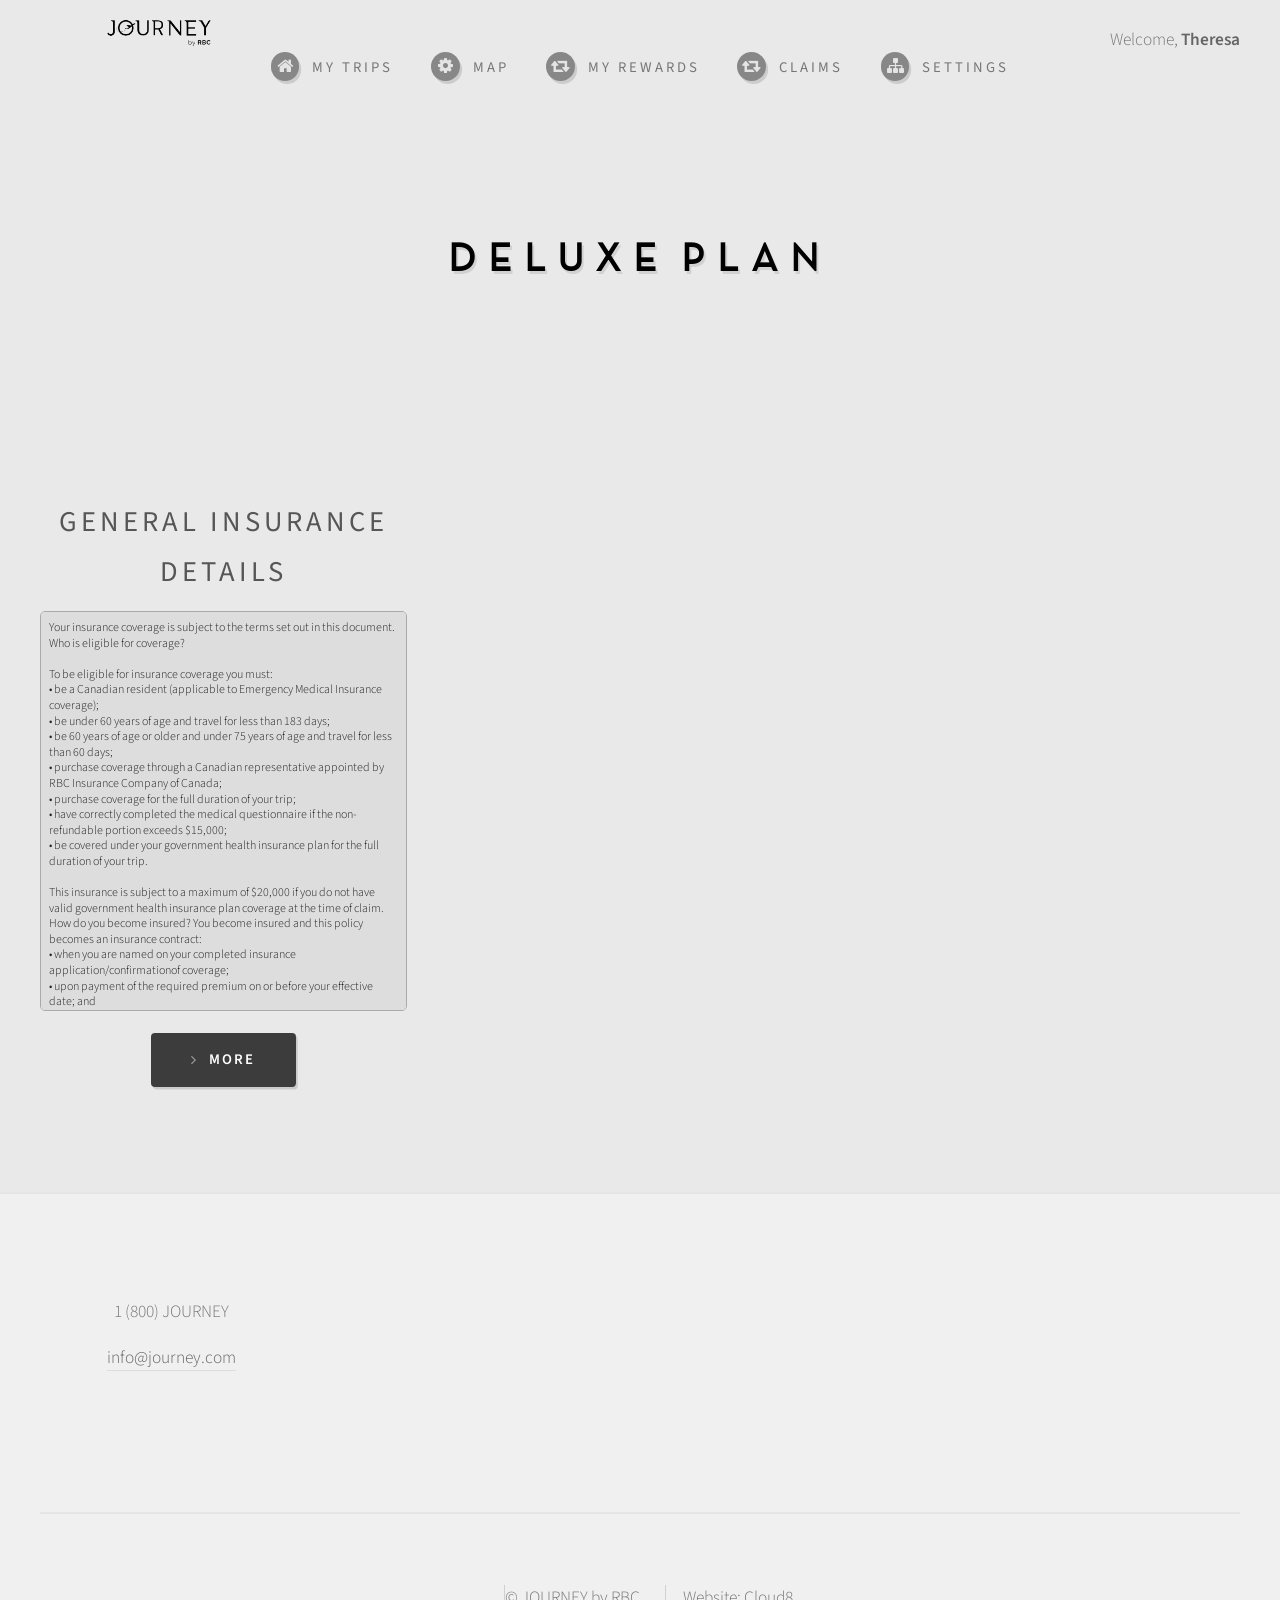
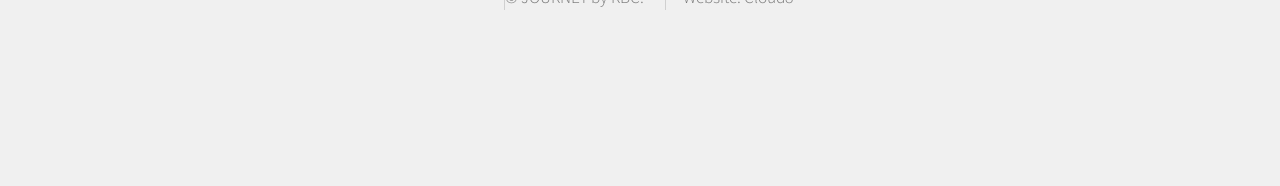
==== public/deluxe.html @ 09277b1f "first commit" ====
<!DOCTYPE HTML>
<!--
	Strongly Typed by HTML5 UP
	html5up.net | @ajlkn
	Free for personal and commercial use under the CCA 3.0 license (html5up.net/license)
-->
<html>

<head>
	<title>✈ JOURNEY ✈</title>
	<meta charset="utf-8" />
	<meta name="viewport" content="width=device-width, initial-scale=1" />
	<!--[if lte IE 8]><script src="assets/js/ie/html5shiv.js"></script><![endif]-->
	<link rel="stylesheet" href="assets/css/main.css" />
	<link rel="stylesheet" href="assets/css/custom.css" />
	<!--[if lte IE 8]><link rel="stylesheet" href="assets/css/ie8.css" /><![endif]-->
</head>

<body class="homepage">
	<div id="page-wrapper">

		<!-- Header -->
		<div id="header-wrapper">
			<div id="header" class="container">

				<div class="profile">
					<div class="profileText">Welcome, <strong>Theresa</strong></div>
				</div>

				<img src="images/logo-black-2.png" class="logo">

				<!-- Logo -->
				<h1 id="logo" class="delSizeFix">Deluxe Plan</h1>

				<!-- Nav -->
				<nav id="nav">
					<ul>
						<li><a class="icon fa-home" href="home.html"><span>My Trips</span></a></li>
						<li><a class="icon fa-cog" href="left-sidebar.html"><span>Map</span></a></li>
						<li><a class="icon fa-retweet" href="rewards.html"><span>My Rewards</span></a></li>
						<li><a class="icon fa-retweet" href="claim.html"><span>Claims</span></a></li>
						<li><a class="icon fa-sitemap" href="no-sidebar.html"><span>Settings</span></a></li>
					</ul>
				</nav>

			</div>
		</div>

		<!-- Features -->
		<div id="features-wrapper">
			<section id="features" class="container">
				<div class="row">
					<div class="4u 12u(mobile)">
						<!-- Feature -->
						<section>
							<header>
								<h2>General Insurance Details</h2>
							</header>
							<div class="tos" style="text-align:left">
Your insurance coverage is subject to the terms set out in this document. Who is eligible for coverage? <br><br>To be eligible for insurance coverage you must: <br>• be a Canadian resident (applicable to Emergency Medical Insurance coverage); <br>• be under 60 years of age and travel for less than 183 days; <br>• be 60 years of age or older and under 75 years of age and travel for less than 60 days; <br>• purchase coverage through a Canadian representative appointed by RBC Insurance Company of Canada; <br>• purchase coverage for the full duration of your trip; <br>• have correctly completed the medical questionnaire if the non-refundable portion exceeds $15,000; <br>• be covered under your government health insurance plan for the full duration of your trip. <br><br>This insurance is subject to a maximum of $20,000 if you do not have valid government health insurance plan coverage at the time of claim. How do you become insured? You become insured and this policy becomes an insurance contract: <br>• when you are named on your completed insurance application/confirmationof coverage; <br>• upon payment of the required premium on or before your effective date; and <br>• upon completion of the medical questionnaire, where applicable. <br><br>In addition, an infant travelling with an immediate family member covered under Deluxe Package, is insured under the terms of our Emergency Medical Insurance, and we will not charge a premium for the infant’s coverage.<br><br>To be eligible for insurance coverage you must: <br>• be a Canadian resident (applicable to Emergency Medical Insurance coverage); <br>• be under 60 years of age and travel for less than 183 days; <br>• be 60 years of age or older and under 75 years of age and travel for less than 60 days; <br>• purchase coverage through a Canadian representative appointed by RBC Insurance Company of Canada; <br>• purchase coverage for the full duration of your trip; <br>• have correctly completed the medical questionnaire if the non-refundable portion exceeds $15,000; <br>• be covered under your government health insurance plan for the full duration of your trip. <br><br>This insurance is subject to a maximum of $20,000 if you do not have valid government health insurance plan coverage at the time of claim. How do you become insured? You become insured and this policy becomes an insurance contract: <br>• when you are named on your completed insurance application/confirmationof coverage; <br>• upon payment of the required premium on or before your effective date; and <br>• upon completion of the medical questionnaire, where applicable. <br><br>In addition, an infant travelling with an immediate family member covered under Deluxe Package, is insured under the terms of our Emergency Medical Insurance, and we will not charge a premium for the infant’s coverage.
							</div>
							<ul class="actions">
								<li><a href="deluxe2.html" class="button icon fa-angle-right">More</a></li>
							</ul>
						</section>
					</div>
				</div>
			</section>
		</div>

		<!-- Footer -->
		<div id="footer-wrapper">
			<div id="footer" class="container">
				<div class="row">
					<div class="6u 12u(mobile)">
						<section>
							<div class="row">
								<div class="6u 12u(mobile)">
									<ul class="icons" style="text-align:center">
										<li class="icon">
											1 (800) JOURNEY
										</li>
										<li class="icon">
											<a href="#">info@journey.com</a>
										</li>
									</ul>
								</div>
							</div>
						</section>
					</div>
				</div>
			</div>
			<div id="copyright" class="container">
				<ul class="links">
					<li>&copy; JOURNEY by RBC.</li>
					<li>Website: Cloud8</li>
				</ul>
			</div>
		</div>

	</div>

	<!-- Scripts -->
	<script src="assets/js/jquery.min.js"></script>
	<script src="assets/js/jquery.dropotron.min.js"></script>
	<script src="assets/js/skel.min.js"></script>
	<script src="assets/js/skel-viewport.min.js"></script>
	<script src="assets/js/util.js"></script>
	<!--[if lte IE 8]><script src="assets/js/ie/respond.min.js"></script><![endif]-->
	<script src="assets/js/main.js"></script>

</body>

</html>
---- public/assets/css/main.css ----
@import url("font-awesome.min.css");
@import url("http://fonts.googleapis.com/css?family=Source+Sans+Pro:300,400,600|Arvo:700");



/*
	Strongly Typed by HTML5 UP
	html5up.net | @ajlkn
	Free for personal and commercial use under the CCA 3.0 license (html5up.net/license)
*/

/* Reset */

	html, body, div, span, applet, object, iframe, h1, h2, h3, h4, h5, h6, p, blockquote, pre, a, abbr, acronym, address, big, cite, code, del, dfn, em, img, ins, kbd, q, s, samp, small, strike, strong, sub, sup, tt, var, b, u, i, center, dl, dt, dd, ol, ul, li, fieldset, form, label, legend, table, caption, tbody, tfoot, thead, tr, th, td, article, aside, canvas, details, embed, figure, figcaption, footer, header, hgroup, menu, nav, output, ruby, section, summary, time, mark, audio, video {
		margin: 0;
		padding: 0;
		border: 0;
		font-size: 100%;
		font: inherit;
		vertical-align: baseline;
	}

	article, aside, details, figcaption, figure, footer, header, hgroup, menu, nav, section {
		display: block;
	}

	body {
		line-height: 1;
	}

	ol, ul {
		list-style: none;
	}

	blockquote, q {
		quotes: none;
	}

	blockquote:before, blockquote:after, q:before, q:after {
		content: '';
		content: none;
	}

	table {
		border-collapse: collapse;
		border-spacing: 0;
	}

	body {
		-webkit-text-size-adjust: none;
	}

/* Box Model */

	*, *:before, *:after {
		-moz-box-sizing: border-box;
		-webkit-box-sizing: border-box;
		box-sizing: border-box;
	}

/* Containers */

	.container {
		margin-left: auto;
		margin-right: auto;
	}

	.container.\31 25\25 {
		width: 100%;
		max-width: 1200px;
		min-width: 960px;
	}

	.container.\37 5\25 {
		width: 720px;
	}

	.container.\35 0\25 {
		width: 480px;
	}

	.container.\32 5\25 {
		width: 240px;
	}

	.container {
		width: 960px;
	}

	@media screen and (min-width: 737px) {

		.container.\31 25\25 {
			width: 100%;
			max-width: 1500px;
			min-width: 1200px;
		}

		.container.\37 5\25 {
			width: 900px;
		}

		.container.\35 0\25 {
			width: 600px;
		}

		.container.\32 5\25 {
			width: 300px;
		}

		.container {
			width: 1200px;
		}

	}

	@media screen and (min-width: 737px) and (max-width: 1200px) {

		.container.\31 25\25 {
			width: 100%;
			max-width: 1200px;
			min-width: 960px;
		}

		.container.\37 5\25 {
			width: 720px;
		}

		.container.\35 0\25 {
			width: 480px;
		}

		.container.\32 5\25 {
			width: 240px;
		}

		.container {
			width: 960px;
		}

	}

	@media screen and (max-width: 736px) {

		.container.\31 25\25 {
			width: 100%;
			max-width: 125%;
			min-width: 100%;
		}

		.container.\37 5\25 {
			width: 75%;
		}

		.container.\35 0\25 {
			width: 50%;
		}

		.container.\32 5\25 {
			width: 25%;
		}

		.container {
			width: 100% !important;
		}

	}

/* Grid */

	.row {
		border-bottom: solid 1px transparent;
		-moz-box-sizing: border-box;
		-webkit-box-sizing: border-box;
		box-sizing: border-box;
	}

	.row > * {
		float: left;
		-moz-box-sizing: border-box;
		-webkit-box-sizing: border-box;
		box-sizing: border-box;
	}

	.row:after, .row:before {
		content: '';
		display: block;
		clear: both;
		height: 0;
	}

	.row.uniform > * > :first-child {
		margin-top: 0;
	}

	.row.uniform > * > :last-child {
		margin-bottom: 0;
	}

	.row.\30 \25 > * {
		padding: 0 0 0 0px;
	}

	.row.\30 \25 {
		margin: 0 0 -1px 0px;
	}

	.row.uniform.\30 \25 > * {
		padding: 0px 0 0 0px;
	}

	.row.uniform.\30 \25 {
		margin: 0px 0 -1px 0px;
	}

	.row > * {
		padding: 0 0 0 40px;
	}

	.row {
		margin: 0 0 -1px -40px;
	}

	.row.uniform > * {
		padding: 40px 0 0 40px;
	}

	.row.uniform {
		margin: -40px 0 -1px -40px;
	}

	.row.\32 00\25 > * {
		padding: 0 0 0 80px;
	}

	.row.\32 00\25 {
		margin: 0 0 -1px -80px;
	}

	.row.uniform.\32 00\25 > * {
		padding: 80px 0 0 80px;
	}

	.row.uniform.\32 00\25 {
		margin: -80px 0 -1px -80px;
	}

	.row.\31 50\25 > * {
		padding: 0 0 0 60px;
	}

	.row.\31 50\25 {
		margin: 0 0 -1px -60px;
	}

	.row.uniform.\31 50\25 > * {
		padding: 60px 0 0 60px;
	}

	.row.uniform.\31 50\25 {
		margin: -60px 0 -1px -60px;
	}

	.row.\35 0\25 > * {
		padding: 0 0 0 20px;
	}

	.row.\35 0\25 {
		margin: 0 0 -1px -20px;
	}

	.row.uniform.\35 0\25 > * {
		padding: 20px 0 0 20px;
	}

	.row.uniform.\35 0\25 {
		margin: -20px 0 -1px -20px;
	}

	.row.\32 5\25 > * {
		padding: 0 0 0 10px;
	}

	.row.\32 5\25 {
		margin: 0 0 -1px -10px;
	}

	.row.uniform.\32 5\25 > * {
		padding: 10px 0 0 10px;
	}

	.row.uniform.\32 5\25 {
		margin: -10px 0 -1px -10px;
	}

	.\31 2u, .\31 2u\24 {
		width: 100%;
		clear: none;
		margin-left: 0;
	}

	.\31 1u, .\31 1u\24 {
		width: 91.6666666667%;
		clear: none;
		margin-left: 0;
	}

	.\31 0u, .\31 0u\24 {
		width: 83.3333333333%;
		clear: none;
		margin-left: 0;
	}

	.\39 u, .\39 u\24 {
		width: 75%;
		clear: none;
		margin-left: 0;
	}

	.\38 u, .\38 u\24 {
		width: 66.6666666667%;
		clear: none;
		margin-left: 0;
	}

	.\37 u, .\37 u\24 {
		width: 58.3333333333%;
		clear: none;
		margin-left: 0;
	}

	.\36 u, .\36 u\24 {
		width: 50%;
		clear: none;
		margin-left: 0;
	}

	.\35 u, .\35 u\24 {
		width: 41.6666666667%;
		clear: none;
		margin-left: 0;
	}

	.\34 u, .\34 u\24 {
		width: 33.3333333333%;
		clear: none;
		margin-left: 0;
	}

	.\33 u, .\33 u\24 {
		width: 25%;
		clear: none;
		margin-left: 0;
	}

	.\32 u, .\32 u\24 {
		width: 16.6666666667%;
		clear: none;
		margin-left: 0;
	}

	.\31 u, .\31 u\24 {
		width: 8.3333333333%;
		clear: none;
		margin-left: 0;
	}

	.\31 2u\24 + *,
	.\31 1u\24 + *,
	.\31 0u\24 + *,
	.\39 u\24 + *,
	.\38 u\24 + *,
	.\37 u\24 + *,
	.\36 u\24 + *,
	.\35 u\24 + *,
	.\34 u\24 + *,
	.\33 u\24 + *,
	.\32 u\24 + *,
	.\31 u\24 + * {
		clear: left;
	}

	.\-11u {
		margin-left: 91.66667%;
	}

	.\-10u {
		margin-left: 83.33333%;
	}

	.\-9u {
		margin-left: 75%;
	}

	.\-8u {
		margin-left: 66.66667%;
	}

	.\-7u {
		margin-left: 58.33333%;
	}

	.\-6u {
		margin-left: 50%;
	}

	.\-5u {
		margin-left: 41.66667%;
	}

	.\-4u {
		margin-left: 33.33333%;
	}

	.\-3u {
		margin-left: 25%;
	}

	.\-2u {
		margin-left: 16.66667%;
	}

	.\-1u {
		margin-left: 8.33333%;
	}

	@media screen and (min-width: 737px) {

		.row > * {
			padding: 50px 0 0 50px;
		}

		.row {
			margin: -50px 0 -1px -50px;
		}

		.row.uniform > * {
			padding: 50px 0 0 50px;
		}

		.row.uniform {
			margin: -50px 0 -1px -50px;
		}

		.row.\32 00\25 > * {
			padding: 100px 0 0 100px;
		}

		.row.\32 00\25 {
			margin: -100px 0 -1px -100px;
		}

		.row.uniform.\32 00\25 > * {
			padding: 100px 0 0 100px;
		}

		.row.uniform.\32 00\25 {
			margin: -100px 0 -1px -100px;
		}

		.row.\31 50\25 > * {
			padding: 75px 0 0 75px;
		}

		.row.\31 50\25 {
			margin: -75px 0 -1px -75px;
		}

		.row.uniform.\31 50\25 > * {
			padding: 75px 0 0 75px;
		}

		.row.uniform.\31 50\25 {
			margin: -75px 0 -1px -75px;
		}

		.row.\35 0\25 > * {
			padding: 25px 0 0 25px;
		}

		.row.\35 0\25 {
			margin: -25px 0 -1px -25px;
		}

		.row.uniform.\35 0\25 > * {
			padding: 25px 0 0 25px;
		}

		.row.uniform.\35 0\25 {
			margin: -25px 0 -1px -25px;
		}

		.row.\32 5\25 > * {
			padding: 12.5px 0 0 12.5px;
		}

		.row.\32 5\25 {
			margin: -12.5px 0 -1px -12.5px;
		}

		.row.uniform.\32 5\25 > * {
			padding: 12.5px 0 0 12.5px;
		}

		.row.uniform.\32 5\25 {
			margin: -12.5px 0 -1px -12.5px;
		}

		.\31 2u\28desktop\29, .\31 2u\24\28desktop\29 {
			width: 100%;
			clear: none;
			margin-left: 0;
		}

		.\31 1u\28desktop\29, .\31 1u\24\28desktop\29 {
			width: 91.6666666667%;
			clear: none;
			margin-left: 0;
		}

		.\31 0u\28desktop\29, .\31 0u\24\28desktop\29 {
			width: 83.3333333333%;
			clear: none;
			margin-left: 0;
		}

		.\39 u\28desktop\29, .\39 u\24\28desktop\29 {
			width: 75%;
			clear: none;
			margin-left: 0;
		}

		.\38 u\28desktop\29, .\38 u\24\28desktop\29 {
			width: 66.6666666667%;
			clear: none;
			margin-left: 0;
		}

		.\37 u\28desktop\29, .\37 u\24\28desktop\29 {
			width: 58.3333333333%;
			clear: none;
			margin-left: 0;
		}

		.\36 u\28desktop\29, .\36 u\24\28desktop\29 {
			width: 50%;
			clear: none;
			margin-left: 0;
		}

		.\35 u\28desktop\29, .\35 u\24\28desktop\29 {
			width: 41.6666666667%;
			clear: none;
			margin-left: 0;
		}

		.\34 u\28desktop\29, .\34 u\24\28desktop\29 {
			width: 33.3333333333%;
			clear: none;
			margin-left: 0;
		}

		.\33 u\28desktop\29, .\33 u\24\28desktop\29 {
			width: 25%;
			clear: none;
			margin-left: 0;
		}

		.\32 u\28desktop\29, .\32 u\24\28desktop\29 {
			width: 16.6666666667%;
			clear: none;
			margin-left: 0;
		}

		.\31 u\28desktop\29, .\31 u\24\28desktop\29 {
			width: 8.3333333333%;
			clear: none;
			margin-left: 0;
		}

		.\31 2u\24\28desktop\29 + *,
		.\31 1u\24\28desktop\29 + *,
		.\31 0u\24\28desktop\29 + *,
		.\39 u\24\28desktop\29 + *,
		.\38 u\24\28desktop\29 + *,
		.\37 u\24\28desktop\29 + *,
		.\36 u\24\28desktop\29 + *,
		.\35 u\24\28desktop\29 + *,
		.\34 u\24\28desktop\29 + *,
		.\33 u\24\28desktop\29 + *,
		.\32 u\24\28desktop\29 + *,
		.\31 u\24\28desktop\29 + * {
			clear: left;
		}

		.\-11u\28desktop\29 {
			margin-left: 91.66667%;
		}

		.\-10u\28desktop\29 {
			margin-left: 83.33333%;
		}

		.\-9u\28desktop\29 {
			margin-left: 75%;
		}

		.\-8u\28desktop\29 {
			margin-left: 66.66667%;
		}

		.\-7u\28desktop\29 {
			margin-left: 58.33333%;
		}

		.\-6u\28desktop\29 {
			margin-left: 50%;
		}

		.\-5u\28desktop\29 {
			margin-left: 41.66667%;
		}

		.\-4u\28desktop\29 {
			margin-left: 33.33333%;
		}

		.\-3u\28desktop\29 {
			margin-left: 25%;
		}

		.\-2u\28desktop\29 {
			margin-left: 16.66667%;
		}

		.\-1u\28desktop\29 {
			margin-left: 8.33333%;
		}

	}

	@media screen and (min-width: 737px) and (max-width: 1200px) {

		.row > * {
			padding: 30px 0 0 30px;
		}

		.row {
			margin: -30px 0 -1px -30px;
		}

		.row.uniform > * {
			padding: 30px 0 0 30px;
		}

		.row.uniform {
			margin: -30px 0 -1px -30px;
		}

		.row.\32 00\25 > * {
			padding: 60px 0 0 60px;
		}

		.row.\32 00\25 {
			margin: -60px 0 -1px -60px;
		}

		.row.uniform.\32 00\25 > * {
			padding: 60px 0 0 60px;
		}

		.row.uniform.\32 00\25 {
			margin: -60px 0 -1px -60px;
		}

		.row.\31 50\25 > * {
			padding: 45px 0 0 45px;
		}

		.row.\31 50\25 {
			margin: -45px 0 -1px -45px;
		}

		.row.uniform.\31 50\25 > * {
			padding: 45px 0 0 45px;
		}

		.row.uniform.\31 50\25 {
			margin: -45px 0 -1px -45px;
		}

		.row.\35 0\25 > * {
			padding: 15px 0 0 15px;
		}

		.row.\35 0\25 {
			margin: -15px 0 -1px -15px;
		}

		.row.uniform.\35 0\25 > * {
			padding: 15px 0 0 15px;
		}

		.row.uniform.\35 0\25 {
			margin: -15px 0 -1px -15px;
		}

		.row.\32 5\25 > * {
			padding: 7.5px 0 0 7.5px;
		}

		.row.\32 5\25 {
			margin: -7.5px 0 -1px -7.5px;
		}

		.row.uniform.\32 5\25 > * {
			padding: 7.5px 0 0 7.5px;
		}

		.row.uniform.\32 5\25 {
			margin: -7.5px 0 -1px -7.5px;
		}

		.\31 2u\28tablet\29, .\31 2u\24\28tablet\29 {
			width: 100%;
			clear: none;
			margin-left: 0;
		}

		.\31 1u\28tablet\29, .\31 1u\24\28tablet\29 {
			width: 91.6666666667%;
			clear: none;
			margin-left: 0;
		}

		.\31 0u\28tablet\29, .\31 0u\24\28tablet\29 {
			width: 83.3333333333%;
			clear: none;
			margin-left: 0;
		}

		.\39 u\28tablet\29, .\39 u\24\28tablet\29 {
			width: 75%;
			clear: none;
			margin-left: 0;
		}

		.\38 u\28tablet\29, .\38 u\24\28tablet\29 {
			width: 66.6666666667%;
			clear: none;
			margin-left: 0;
		}

		.\37 u\28tablet\29, .\37 u\24\28tablet\29 {
			width: 58.3333333333%;
			clear: none;
			margin-left: 0;
		}

		.\36 u\28tablet\29, .\36 u\24\28tablet\29 {
			width: 50%;
			clear: none;
			margin-left: 0;
		}

		.\35 u\28tablet\29, .\35 u\24\28tablet\29 {
			width: 41.6666666667%;
			clear: none;
			margin-left: 0;
		}

		.\34 u\28tablet\29, .\34 u\24\28tablet\29 {
			width: 33.3333333333%;
			clear: none;
			margin-left: 0;
		}

		.\33 u\28tablet\29, .\33 u\24\28tablet\29 {
			width: 25%;
			clear: none;
			margin-left: 0;
		}

		.\32 u\28tablet\29, .\32 u\24\28tablet\29 {
			width: 16.6666666667%;
			clear: none;
			margin-left: 0;
		}

		.\31 u\28tablet\29, .\31 u\24\28tablet\29 {
			width: 8.3333333333%;
			clear: none;
			margin-left: 0;
		}

		.\31 2u\24\28tablet\29 + *,
		.\31 1u\24\28tablet\29 + *,
		.\31 0u\24\28tablet\29 + *,
		.\39 u\24\28tablet\29 + *,
		.\38 u\24\28tablet\29 + *,
		.\37 u\24\28tablet\29 + *,
		.\36 u\24\28tablet\29 + *,
		.\35 u\24\28tablet\29 + *,
		.\34 u\24\28tablet\29 + *,
		.\33 u\24\28tablet\29 + *,
		.\32 u\24\28tablet\29 + *,
		.\31 u\24\28tablet\29 + * {
			clear: left;
		}

		.\-11u\28tablet\29 {
			margin-left: 91.66667%;
		}

		.\-10u\28tablet\29 {
			margin-left: 83.33333%;
		}

		.\-9u\28tablet\29 {
			margin-left: 75%;
		}

		.\-8u\28tablet\29 {
			margin-left: 66.66667%;
		}

		.\-7u\28tablet\29 {
			margin-left: 58.33333%;
		}

		.\-6u\28tablet\29 {
			margin-left: 50%;
		}

		.\-5u\28tablet\29 {
			margin-left: 41.66667%;
		}

		.\-4u\28tablet\29 {
			margin-left: 33.33333%;
		}

		.\-3u\28tablet\29 {
			margin-left: 25%;
		}

		.\-2u\28tablet\29 {
			margin-left: 16.66667%;
		}

		.\-1u\28tablet\29 {
			margin-left: 8.33333%;
		}

	}

	@media screen and (max-width: 736px) {

		.row > * {
			padding: 0px 0 0 20px;
		}

		.row {
			margin: -20px 0 -1px -20px;
		}

		.row.uniform > * {
			padding: 20px 0 0 20px;
		}

		.row.uniform {
			margin: -20px 0 -1px -20px;
		}

		.row.\32 00\25 > * {
			padding: 40px 0 0 40px;
		}

		.row.\32 00\25 {
			margin: -40px 0 -1px -40px;
		}

		.row.uniform.\32 00\25 > * {
			padding: 40px 0 0 40px;
		}

		.row.uniform.\32 00\25 {
			margin: -40px 0 -1px -40px;
		}

		.row.\31 50\25 > * {
			padding: 30px 0 0 30px;
		}

		.row.\31 50\25 {
			margin: -30px 0 -1px -30px;
		}

		.row.uniform.\31 50\25 > * {
			padding: 30px 0 0 30px;
		}

		.row.uniform.\31 50\25 {
			margin: -30px 0 -1px -30px;
		}

		.row.\35 0\25 > * {
			padding: 10px 0 0 10px;
		}

		.row.\35 0\25 {
			margin: -10px 0 -1px -10px;
		}

		.row.uniform.\35 0\25 > * {
			padding: 10px 0 0 10px;
		}

		.row.uniform.\35 0\25 {
			margin: -10px 0 -1px -10px;
		}

		.row.\32 5\25 > * {
			padding: 5px 0 0 5px;
		}

		.row.\32 5\25 {
			margin: -5px 0 -1px -5px;
		}

		.row.uniform.\32 5\25 > * {
			padding: 5px 0 0 5px;
		}

		.row.uniform.\32 5\25 {
			margin: -5px 0 -1px -5px;
		}

		.\31 2u\28mobile\29, .\31 2u\24\28mobile\29 {
			width: 100%;
			clear: none;
			margin-left: 0;
		}

		.\31 1u\28mobile\29, .\31 1u\24\28mobile\29 {
			width: 91.6666666667%;
			clear: none;
			margin-left: 0;
		}

		.\31 0u\28mobile\29, .\31 0u\24\28mobile\29 {
			width: 83.3333333333%;
			clear: none;
			margin-left: 0;
		}

		.\39 u\28mobile\29, .\39 u\24\28mobile\29 {
			width: 75%;
			clear: none;
			margin-left: 0;
		}

		.\38 u\28mobile\29, .\38 u\24\28mobile\29 {
			width: 66.6666666667%;
			clear: none;
			margin-left: 0;
		}

		.\37 u\28mobile\29, .\37 u\24\28mobile\29 {
			width: 58.3333333333%;
			clear: none;
			margin-left: 0;
		}

		.\36 u\28mobile\29, .\36 u\24\28mobile\29 {
			width: 50%;
			clear: none;
			margin-left: 0;
		}

		.\35 u\28mobile\29, .\35 u\24\28mobile\29 {
			width: 41.6666666667%;
			clear: none;
			margin-left: 0;
		}

		.\34 u\28mobile\29, .\34 u\24\28mobile\29 {
			width: 33.3333333333%;
			clear: none;
			margin-left: 0;
		}

		.\33 u\28mobile\29, .\33 u\24\28mobile\29 {
			width: 25%;
			clear: none;
			margin-left: 0;
		}

		.\32 u\28mobile\29, .\32 u\24\28mobile\29 {
			width: 16.6666666667%;
			clear: none;
			margin-left: 0;
		}

		.\31 u\28mobile\29, .\31 u\24\28mobile\29 {
			width: 8.3333333333%;
			clear: none;
			margin-left: 0;
		}

		.\31 2u\24\28mobile\29 + *,
		.\31 1u\24\28mobile\29 + *,
		.\31 0u\24\28mobile\29 + *,
		.\39 u\24\28mobile\29 + *,
		.\38 u\24\28mobile\29 + *,
		.\37 u\24\28mobile\29 + *,
		.\36 u\24\28mobile\29 + *,
		.\35 u\24\28mobile\29 + *,
		.\34 u\24\28mobile\29 + *,
		.\33 u\24\28mobile\29 + *,
		.\32 u\24\28mobile\29 + *,
		.\31 u\24\28mobile\29 + * {
			clear: left;
		}

		.\-11u\28mobile\29 {
			margin-left: 91.66667%;
		}

		.\-10u\28mobile\29 {
			margin-left: 83.33333%;
		}

		.\-9u\28mobile\29 {
			margin-left: 75%;
		}

		.\-8u\28mobile\29 {
			margin-left: 66.66667%;
		}

		.\-7u\28mobile\29 {
			margin-left: 58.33333%;
		}

		.\-6u\28mobile\29 {
			margin-left: 50%;
		}

		.\-5u\28mobile\29 {
			margin-left: 41.66667%;
		}

		.\-4u\28mobile\29 {
			margin-left: 33.33333%;
		}

		.\-3u\28mobile\29 {
			margin-left: 25%;
		}

		.\-2u\28mobile\29 {
			margin-left: 16.66667%;
		}

		.\-1u\28mobile\29 {
			margin-left: 8.33333%;
		}

	}

/* Basic */

	body {
		background: #f0f0f0;
		font-family: 'Source Sans Pro';
		font-weight: 300;
		color: #777;
	}

		body.is-loading * {
			-moz-transition: none !important;
			-webkit-transition: none !important;
			-ms-transition: none !important;
			transition: none !important;
			-moz-animation: none !important;
			-webkit-animation: none !important;
			-ms-animation: none !important;
			animation: none !important;
		}

	input, textarea, select {
		font-family: 'Source Sans Pro';
		font-weight: 300;
		color: #777;
	}

	h1, h2, h3, h4, h5, h6 {
		font-weight: 600;
		text-transform: uppercase;
		color: #565656;
	}

	h1 a, h2 a, h3 a, h4 a, h5 a, h6 a {
		color: inherit;
		text-decoration: none;
		border: 0;
	}

	a {
		-moz-transition: color 0.25s ease-in-out, border-bottom-color 0.25s ease-in-out;
		-webkit-transition: color 0.25s ease-in-out, border-bottom-color 0.25s ease-in-out;
		-ms-transition: color 0.25s ease-in-out, border-bottom-color 0.25s ease-in-out;
		transition: color 0.25s ease-in-out, border-bottom-color 0.25s ease-in-out;
		color: #666;
		text-decoration: none;
		border-bottom: solid 1px #ddd;
	}

		a strong {
			-moz-transition: color 0.25s ease-in-out, border-bottom-color 0.25s ease-in-out;
			-webkit-transition: color 0.25s ease-in-out, border-bottom-color 0.25s ease-in-out;
			-ms-transition: color 0.25s ease-in-out, border-bottom-color 0.25s ease-in-out;
			transition: color 0.25s ease-in-out, border-bottom-color 0.25s ease-in-out;
		}

		a:hover {
			color: #ed786a;
			border-bottom-color: rgba(255, 255, 255, 0);
		}

			a:hover strong {
				color: #ed786a;
			}

	strong, b {
		font-weight: 600;
		color: #666;
	}

	em, i {
		font-style: italic;
	}

	sub {
		position: relative;
		top: 0.5em;
		font-size: 0.8em;
	}

	sup {
		position: relative;
		top: -0.5em;
		font-size: 0.8em;
	}

	hr {
		border: 0;
		border-top: solid 1px #ddd;
	}

	blockquote {
		border-left: solid 0.5em #ddd;
		padding: 1em 0 1em 2em;
		font-style: italic;
	}

	p {
		text-align: justify;
		margin-bottom: 2em;
	}

	ul, ol, dl, table, blockquote {
		margin-bottom: 2em;
	}

	br.clear {
		clear: both;
	}

/* Sections/Article */

	section, article {
		margin-bottom: 3em;
	}

	section > :last-child,
	article > :last-child,
	section:last-child,
	article:last-child {
		margin-bottom: 0;
	}

/* Image */

	.image {
		-moz-transition: opacity 0.25s ease-in-out;
		-webkit-transition: opacity 0.25s ease-in-out;
		-ms-transition: opacity 0.25s ease-in-out;
		transition: opacity 0.25s ease-in-out;
		display: inline-block;
		border: solid 6px #ebebeb !important;
	}

		.image:hover {
			opacity: 0.9;
		}

		.image img {
			display: block;
			width: 100%;
		}

		.image.fit {
			display: block;
			width: 100%;
		}

		.image.featured {
			display: block;
			width: 100%;
			margin: 0 0 3.5em 0;
		}

		.image.left {
			float: left;
			margin: 0 1.5em 1.5em 0;
			position: relative;
			top: 0.5em;
		}

		.image.centered {
			display: block;
			margin: 0 0 2em 0;
		}

			.image.centered img {
				margin: 0 auto;
				width: auto;
			}

/* List */

	ul.default {
		list-style: disc;
		margin-left: 1em;
	}

		ul.default li {
			padding-left: 0.5em;
			margin: 0.75em 0 0.75em 0;
		}

			ul.default li:first-child {
				margin-top: 0;
			}

	ul.links {
		list-style: decimal;
		margin-left: 1em;
	}

		ul.links li {
			display: inline;
			border-left: solid 1px #d0d0d0;
			padding-left: 1em;
			margin-left: 1em;
		}

			ul.links li:first-child {
				margin-left: 0;
				padding-left: 0;
			}

	ul.actions {
		margin-top: 2.5em;
		clear: both;
	}

	ul.divided li {
		border-top: solid 2px #e5e5e5;
	}

		ul.divided li:first-child {
			border-top: 0;
			margin-top: 0;
			padding-top: 0;
		}

	ul.icons > li {
		position: relative;
		padding: 1em 0 0 0em;
	}

		ul.icons > li:before {
			position: absolute;
			left: 0;
			top: 2em;
			display: block;
			background: #878787;
			color: #e4e4e4;
			width: 1.65em;
			height: 1.65em;
			border-radius: 1.65em;
			line-height: 1.65em;
			text-align: center;
			box-shadow: 0.125em 0.175em 0 0 rgba(0, 0, 0, 0.125);
		}

		ul.icons > li:first-child {
			padding-top: 0;
		}

			ul.icons > li:first-child:before {
				top: 0;
			}

	ol.default {
		list-style: decimal;
		margin-left: 1em;
	}

		ol.default li {
			padding-left: 0.5em;
			margin: 0.75em 0 0.75em 0;
		}

			ol.default li:first-child {
				margin-top: 0;
			}

/* Form */

	form label {
		font-weight: 600;
		text-transform: uppercase;
		color: #888;
		display: block;
		margin: 0 0 1em 0;
	}

	form input[type="text"],
	form input[type="email"]
	input[type="password"],
	form select,
	form textarea {
		-moz-transition: background-color 0.25s ease-in-out;
		-webkit-transition: background-color 0.25s ease-in-out;
		-ms-transition: background-color 0.25s ease-in-out;
		transition: background-color 0.25s ease-in-out;
		-webkit-appearance: none;
		display: block;
		border: 0;
		background: #e8e8e8;
		width: 100%;
		box-shadow: inset 2px 2px 0px 0px rgba(0, 0, 0, 0.1);
		border-radius: 4px;
		line-height: 1.25em;
		padding: 0.75em 1em 0.75em 1em;
	}

		form input[type="text"]:focus,
		form input[type="email"]
		input[type="password"]:focus,
		form select:focus,
		form textarea:focus {
			background: #f0f0f0;
		}

	form textarea {
		min-height: 11em;
	}

	form .formerize-placeholder {
		color: #555 !important;
	}

	form ::-webkit-input-placeholder {
		color: #555 !important;
		line-height: 1.35em;
	}

	form :-moz-placeholder {
		color: #555 !important;
	}

	form ::-moz-placeholder {
		color: #555 !important;
	}

	form :-ms-input-placeholder {
		color: #555 !important;
	}

	form ::-moz-focus-inner {
		border: 0;
	}

/* Table */

	table {
		width: 100%;
	}

		table.default {
			width: 100%;
		}

			table.default tbody tr {
				border-top: solid 1px #E5E5E5;
			}

				table.default tbody tr:first-child {
					border-top: 0;
				}

			table.default td {
				padding: 0.75em 1em 0.75em 1em;
			}

			table.default th {
				text-align: left;
				font-weight: bold;
				padding: 0.75em 1em 0.75em 1em;
			}

			table.default thead {
				background: #878787;
				color: #fff;
				font-weight: 400;
				text-transform: uppercase;
				border: 0;
				box-shadow: 0.125em 0.175em 0 0 rgba(0, 0, 0, 0.125);
			}

			table.default tfoot {
				background: #F0F0F0;
				border-top: solid 2px #E5E5E5;
			}

/* Button */

	input[type="button"],
	input[type="submit"],
	input[type="reset"],
	button,
	.button {
		-moz-transition: all 0.25s ease-in-out;
		-webkit-transition: all 0.25s ease-in-out;
		-ms-transition: all 0.25s ease-in-out;
		transition: all 0.25s ease-in-out;
		-webkit-appearance: none;
		position: relative;
		display: inline-block;
		background: #3c3c3c;
		color: #fff !important;
		text-transform: uppercase;
		border-radius: 4px;
		border: 0;
		outline: 0;
		font-size: 1em;
		box-shadow: 0.125em 0.175em 0 0 rgba(0, 0, 0, 0.125);
		font-weight: 600;
		text-align: center;
	}

		input[type="button"].icon:before,
		input[type="submit"].icon:before,
		input[type="reset"].icon:before,
		button.icon:before,
		.button.icon:before {
			position: relative;
			padding-right: 0.75em;
			opacity: 0.5;
			top: 0.05em;
		}

		input[type="button"].alt,
		input[type="submit"].alt,
		input[type="reset"].alt,
		button.alt,
		.button.alt {
			background: #878787;
		}

			input[type="button"].alt:hover,
			input[type="submit"].alt:hover,
			input[type="reset"].alt:hover,
			button.alt:hover,
			.button.alt:hover {
				background: #979797;
			}

			input[type="button"].alt:active,
			input[type="submit"].alt:active,
			input[type="reset"].alt:active,
			button.alt:active,
			.button.alt:active {
				background: #878787;
			}

/* Box */

	.box .excerpt .date {
		background: #878787;
		color: #fff;
		font-weight: 400;
		text-transform: uppercase;
		border-radius: 4px;
		border: 0;
		box-shadow: 0.125em 0.175em 0 0 rgba(0, 0, 0, 0.125);
	}

/* Icons */

	.icon {
		position: relative;
		text-decoration: none;
	}

		.icon:before {
			-moz-osx-font-smoothing: grayscale;
			-webkit-font-smoothing: antialiased;
			font-family: FontAwesome;
			font-style: normal;
			font-weight: normal;
			text-transform: none !important;
		}

		.icon > .label {
			display: none;
		}

/* Wrappers */

	#header-wrapper {
		position: relative;
		background: #fff;
		text-align: center;
	}

		#header-wrapper p {
			text-align: center;
		}

	#banner-wrapper {
		position: relative;
		overflow: hidden;
		background: #fff;
		color: #fff;
		text-align: center;
		border-top: solid 2px #e5e5e5;
		border-bottom: solid 2px #e5e5e5;
		box-shadow: inset 0px -8px 0px 0px #fff, inset 0px -10px 0px 0px #e5e5e5, inset 0px 8px 0px 0px #fff, inset 0px 10px 0px 0px #e5e5e5;
	}

		#banner-wrapper .inner {
			background: url("../../images/banner.jpg");
			background-size: cover;
		}

		#banner-wrapper p {
			text-align: center;
		}

	#features-wrapper {
		position: relative;
		overflow: hidden;
		background: #fff;
		text-align: center;
	}

		#features-wrapper p {
			text-align: center;
		}

		#features-wrapper .actions {
			margin-top: 1.25em;
		}

	#main-wrapper {
		position: relative;
		overflow: hidden;
		background: #fff;
	}

	#footer-wrapper {
		position: relative;
		overflow: hidden;
		border-top: solid 2px #e5e5e5;
		background: #f0f0f0;
	}

		#footer-wrapper form input[type="text"],
		#footer-wrapper form input[type="email"],
		#footer-wrapper form input[type="password"],
		#footer-wrapper form select,
		#footer-wrapper form textarea {
			background: #f7f7f7;
		}

			#footer-wrapper form input[type="text"]:focus,
			#footer-wrapper form input[type="email"]:focus,
			#footer-wrapper form input[type="password"]:focus,
			#footer-wrapper form select:focus,
			#footer-wrapper form textarea:focus {
				background: #fff;
			}

		#footer-wrapper h2 {
			text-align: center;
		}

/* Header */

	#header {
		position: relative;
    /*border-bottom: solid 1px #888;*/
	}

		#header h1 {
			font-family: 'Arvo';
			font-weight: 700;
			color: #ed786a;
			text-shadow: 0.05em 0.075em 0 rgba(0, 0, 0, 0.1);
		}

			#header h1 a {
				border: 0;
			}

		#header p {
			text-transform: uppercase;
			font-weight: 400;
			color: #888;
		}

/* Nav */

	#nav {
		cursor: default;
	}

		#nav > ul > li > a {
			border: 0;
			text-decoration: none;
			text-transform: uppercase;
			font-weight: 400;
			color: #777;
			outline: 0;
		}

			#nav > ul > li > a:before {
				display: inline-block;
				background: #878787;
				color: #e4e4e4;
				width: 1.65em;
				height: 1.65em;
				border-radius: 1.65em;
				line-height: 1.65em;
				text-align: center;
				box-shadow: 0.125em 0.175em 0 0 rgba(0, 0, 0, 0.125);
				margin-right: 0.75em;
				-moz-transition: color 0.25s ease-in-out, background 0.25s ease-in-out;
				-webkit-transition: color 0.25s ease-in-out, background 0.25s ease-in-out;
				-o-transition: color 0.25s ease-in-out, background 0.25s ease-in-out;
				-ms-transition: color 0.25s ease-in-out, background 0.25s ease-in-out;
				transition: color 0.25s ease-in-out, background 0.25s ease-in-out;
			}

			#nav > ul > li > a > span {
				-moz-transition: color 0.25s ease-in-out;
				-webkit-transition: color 0.25s ease-in-out;
				-o-transition: color 0.25s ease-in-out;
				-ms-transition: color 0.25s ease-in-out;
				transition: color 0.25s ease-in-out;
			}

		#nav > ul > li.active > a:before, #nav > ul > li:hover > a:before {
			background: #ED786A;
			color: #fff;
		}

		#nav > ul > li.active > a > span, #nav > ul > li:hover > a > span {
			color: #ED786A;
		}

/* Features */

/* Banner */

	#banner {
		position: relative;
		text-transform: uppercase;
	}

		#banner p {
			font-weight: 400;
		}

		#banner strong {
			color: inherit;
		}

/* Content */

	#content > section,
	#content > article {
		border-top: solid 2px #e5e5e5;
		box-shadow: inset 0px 8px 0px 0px #fff, inset 0px 10px 0px 0px #e5e5e5;
	}

		#content > section:first-child,
		#content > article:first-child {
			border-top: 0;
			box-shadow: none;
		}

/* Sidebar */

	#sidebar > section,
	#sidebar > article {
		border-top: solid 2px #e5e5e5;
		box-shadow: inset 0px 8px 0px 0px #fff, inset 0px 10px 0px 0px #e5e5e5;
	}

		#sidebar > section:first-child,
		#sidebar > article:first-child {
			border-top: 0;
			box-shadow: none;
		}

/* Copyright */

	#copyright {
		border-top: solid 2px #e5e5e5;
		text-align: center;
	}

/* Desktop */

	@media screen and (min-width: 737px) {

		/* Basic */

			body, input, textarea, select {
				line-height: 1.65em;
				font-size: 13pt;
			}

			h2 {
				font-size: 1.65em;
				font-weight: 400;
				letter-spacing: 4px;
				margin: 0 0 0.5em 0;
				line-height: 1.75em;
			}

			h3 {
				font-size: 1em;
				letter-spacing: 2px;
				margin: 0 0 0.5em 0;
			}

		/* Table */

			table.default thead {
				font-size: 0.85em;
				letter-spacing: 2px;
			}

		/* Button */

			input[type="button"],
			input[type="submit"],
			input[type="reset"],
			button,
			.button {
				font-size: 0.85em;
				letter-spacing: 2px;
				padding: 0.85em 2.75em 0.85em 2.75em;
			}

		/* List */

			ul.actions li {
				display: inline-block;
				margin-left: 1em;
			}

				ul.actions li:first-child {
					margin-left: 0;
				}

			ul.divided li {
				margin: 2.5em 0 0 0;
				padding: 2.5em 0 0 0;
			}

		/* Box */

			.no-sidebar .box .post > header {
				text-align: center;
			}

			.box.excerpt .date {
				display: inline-block;
				font-size: 0.85em;
				letter-spacing: 2px;
				padding: 0.25em 1em 0.25em 1em;
				margin: 0 0 2.5em 0;
			}

		/* Wrappers */

			#features-wrapper {
				padding: 6em 0 6em 0;
			}

			#banner-wrapper {
				padding: 3em 0 3em 0;
			}

			#main-wrapper {
				padding: 6em 0 6em 0;
			}

			#footer-wrapper {
				padding: 6em 0 8em 0;
			}

		/* Header */

			#header {
				padding: 14em 0 7em 0;
			}

				#header h1 {
					font-size: 3em;
					letter-spacing: 13px;
				}

				#header p {
					margin: 2.5em 0 0 0;
					font-size: 0.85em;
					letter-spacing: 3px;
				}

		/* Nav */

			#nav {
				position: absolute;
				top: 3em;
				left: 0;
				width: 100%;
			}

				#nav > ul > li {
					display: inline-block;
					padding-right: 2em;
				}

					#nav > ul > li:last-child {
						padding-right: 0;
					}

					#nav > ul > li > a {
						display: block;
					}

						#nav > ul > li > a > span {
							font-size: 0.85em;
							letter-spacing: 3px;
						}

					#nav > ul > li > ul {
						display: none;
					}

			.dropotron {
				text-align: left;
				border: solid 1px #e5e5e5;
				border-radius: 4px;
				background: #fff;
				background: rgba(255, 255, 255, 0.965);
				box-shadow: 0px 2px 2px 0px rgba(0, 0, 0, 0.1);
				padding: 0.75em 0 0.5em 0;
				min-width: 12em;
				margin-top: calc(-0.5em + 1px);
				margin-left: -2px;
			}

				.dropotron.level-0 {
					margin-top: 1.5em;
					margin-left: -1em;
				}

					.dropotron.level-0:after {
						content: '';
						display: block;
						position: absolute;
						left: 1.25em;
						top: calc(-0.75em + 1px);
						border-left: solid 0.75em rgba(255, 255, 255, 0);
						border-right: solid 0.75em rgba(255, 255, 255, 0);
						border-bottom: solid 0.75em #fff;
					}

					.dropotron.level-0:before {
						content: '';
						display: block;
						position: absolute;
						left: 1.25em;
						top: -0.75em;
						border-left: solid 0.75em rgba(255, 255, 255, 0);
						border-right: solid 0.75em rgba(255, 255, 255, 0);
						border-bottom: solid 0.75em #ccc;
					}

				.dropotron span, .dropotron a {
					display: block;
					padding: 0.3em 1em 0.3em 1em;
					border: 0;
					border-top: solid 1px #f0f0f0;
					outline: 0;
				}

				.dropotron li:first-child > span, .dropotron li:first-child > a {
					border-top: 0;
					padding-top: 0;
				}

				.dropotron li:hover > span, .dropotron li:hover > a {
					-moz-transition: color 0.25s ease-in-out, border-bottom-color 0.25s ease-in-out;
					-webkit-transition: color 0.25s ease-in-out, border-bottom-color 0.25s ease-in-out;
					-ms-transition: color 0.25s ease-in-out, border-bottom-color 0.25s ease-in-out;
					transition: color 0.25s ease-in-out, border-bottom-color 0.25s ease-in-out;
					color: #ed786a;
				}

		/* Banner */

			#banner {
				padding: 10em 0 10em 0;
			}

				#banner p {
					font-size: 2em;
					line-height: 1.5em;
					letter-spacing: 4px;
				}

				#banner:before, #banner:after {
					content: '';
					display: block;
					position: absolute;
					top: 50%;
					width: 35px;
					height: 141px;
					margin-top: -70px;
					background: url("images/bracket.svg");
					opacity: 0.15;
				}

				#banner:before {
					left: 0;
				}

				#banner:after {
					-moz-transform: scaleX(-1);
					-webkit-transform: scaleX(-1);
					-ms-transform: scaleX(-1);
					transform: scaleX(-1);
					right: 0;
				}

		/* Content */

			#content > > section,
			#content > > article {
				margin: 5em 0 0 0;
				padding: 5em 0 0 0;
			}

				#content > > section:first-child,
				#content > > article:first-child {
					margin: 0;
					padding: 0;
				}

		/* Sidebar */

			#sidebar > section,
			#sidebar > article {
				margin: 5em 0 0 0;
				padding: 5em 0 0 0;
			}

				#sidebar > section:first-child,
				#sidebar > article:first-child {
					margin: 0;
					padding: 0;
				}

		/* Copyright */

			#copyright {
				margin-top: 6em;
				padding-top: 4em;
			}

	}

/* Tablet */

	@media screen and (min-width: 737px) and (max-width: 1200px) {

		/* Basic */

			body {
				min-width: 960px;
				line-height: 1.75em;
				font-size: 12pt;
			}

			input, textarea, select {
				line-height: 1.75em;
				font-size: 12pt;
			}

			h2 {
				margin: 0 0 1em 0;
				font-size: 1.5em;
			}

			h3 {
				margin: 0 0 1em 0;
			}

			h2 br, h3 br, h4 br, h5 br, h6 br {
				display: none;
			}

		/* Image */

			.image.featured {
				margin: 0 0 2.5em 0;
			}

		/* Wrappers */

			#features-wrapper {
				padding: 4em 0 4em 0;
			}

			#banner-wrapper {
				padding: 2em 0 2em 0;
			}

			#main-wrapper {
				padding: 4em 0 4em 0;
			}

			#footer-wrapper {
				padding: 4em 0 6em 0;
			}

		/* Header */

			#header {
				padding: 9em 0 4em 0;
			}

				#header h1 {
					font-size: 2em;
				}

				#header p {
					margin: 1.5em 0 0 0;
				}

		/* Nav */

			#nav > ul > li {
				padding-right: 1.25em;
			}

		/* Banner */

			#banner {
				padding: 7em 0 7em 0;
			}

		/* Copyright */

			#copyright {
				margin-top: 5em;
				padding-top: 2em;
			}

	}

/* Mobile */

	#navPanel, #titleBar {
		display: none;
	}

	@media screen and (max-width: 736px) {

		/* Basic */

			html, body {
				overflow-x: hidden;
			}

			body, input, textarea, select {
				line-height: 1.75em;
				font-size: 11pt;
				letter-spacing: 0;
			}

			h2, h3, h4, h5, h6 {
				font-size: 1.2em;
				letter-spacing: 2px;
				text-align: left;
				margin: 0 0 0.5em 0;
			}

				h2 br, h3 br, h4 br, h5 br, h6 br {
					display: none;
				}

		/* Sections/Article */

			section, article {
				clear: both;
				margin: 0em 0 0em 0 !important;
			}

				section > :first-child, section:first-child, article > :first-child, article:first-child {
					margin-top: 0 !important;
				}

		/* Image */

			.image.left {
				width: 40%;
			}

			.image.featured {
				margin: 0 0 2em 0;
			}

		/* Button */

			input[type="button"],
			input[type="submit"],
			input[type="reset"],
			button,
			.button {
				letter-spacing: 2px;
				display: block;
				padding: 1em 0 1em 0;
			}

		/* List */

			ul.links li {
				display: block;
				border: 0;
				padding: 0.25em 0 0 0;
				margin: 0;
			}

			ul.divided li {
				margin: 2.75em 0 0 0;
				padding: 2.75em 0 0 0;
			}

			ul.icons {
				padding: 0 !important;
				margin: 0 0 0.5em 0 !important;
			}

		/* Box */

			.box.excerpt .date {
				display: block;
				letter-spacing: 2px;
				padding: 0.25em 1em 0.25em 1em;
				margin: 0 auto 2.5em auto;
				text-align: center;
			}

		/* Off-Canvas Navigation */

			#page-wrapper {
				-moz-backface-visibility: hidden;
				-webkit-backface-visibility: hidden;
				-ms-backface-visibility: hidden;
				backface-visibility: hidden;
				-moz-transition: -moz-transform 0.5s ease;
				-webkit-transition: -webkit-transform 0.5s ease;
				-ms-transition: -ms-transform 0.5s ease;
				transition: transform 0.5s ease;
				padding-bottom: 1px;
			}

			#titleBar {
				-moz-backface-visibility: hidden;
				-webkit-backface-visibility: hidden;
				-ms-backface-visibility: hidden;
				backface-visibility: hidden;
				-moz-transition: -moz-transform 0.5s ease;
				-webkit-transition: -webkit-transform 0.5s ease;
				-ms-transition: -ms-transform 0.5s ease;
				transition: transform 0.5s ease;
				display: block;
				height: 44px;
				left: 0;
				position: fixed;
				top: 0;
				width: 100%;
				z-index: 10001;
			}

				#titleBar .toggle {
					position: absolute;
					left: 0;
					top: 0;
					width: 80px;
					height: 60px;
					border: 0;
				}

					#titleBar .toggle:before {
						display: inline-block;
						font-family: FontAwesome;
						text-decoration: none;
						font-style: normal;
						font-weight: normal;
						-webkit-font-smoothing: antialiased;
						-moz-osx-font-smoothing: grayscale;
						content: '\f0c9';
						display: block;
						width: 60px;
						height: 40px;
						background: rgba(100, 100, 100, 0.9);
						border-radius: 4px;
						position: absolute;
						left: 5px;
						top: 5px;
						box-shadow: 0.125em 0.125em 0 0 rgba(0, 0, 0, 0.15);
						text-align: center;
						line-height: 40px;
						font-size: 18px;
						color: #aaa;
					}

					#titleBar .toggle:active:before {
						opacity: 0.5;
					}

			#navPanel {
				-moz-backface-visibility: hidden;
				-webkit-backface-visibility: hidden;
				-ms-backface-visibility: hidden;
				backface-visibility: hidden;
				-moz-transform: translateX(-275px);
				-webkit-transform: translateX(-275px);
				-ms-transform: translateX(-275px);
				transform: translateX(-275px);
				-moz-transition: -moz-transform 0.5s ease;
				-webkit-transition: -webkit-transform 0.5s ease;
				-ms-transition: -ms-transform 0.5s ease;
				transition: transform 0.5s ease;
				display: block;
				height: 100%;
				left: 0;
				overflow-y: auto;
				position: fixed;
				top: 0;
				width: 275px;
				z-index: 10002;
				background: #444;
				border-right: solid 2px #3c3c3c;
				font-weight: 400;
				text-transform: uppercase;
				color: #888;
				letter-spacing: 2px;
				font-size: 0.85em;
			}

				#navPanel .link {
					display: block;
					color: #ddd;
					text-decoration: none;
					height: 44px;
					line-height: 44px;
					border: 0;
					border-top: solid 1px #3c3c3c;
					padding: 0 1em 0 1em;
				}

					#navPanel .link:first-child {
						border-top: 0;
					}

					#navPanel .link.depth-0 {
						font-weight: 600;
						color: #fff;
					}

				#navPanel .indent-1 {
					display: inline-block;
					width: 1em;
				}

				#navPanel .indent-2 {
					display: inline-block;
					width: 2em;
				}

				#navPanel .indent-3 {
					display: inline-block;
					width: 3em;
				}

				#navPanel .indent-4 {
					display: inline-block;
					width: 4em;
				}

				#navPanel .indent-5 {
					display: inline-block;
					width: 5em;
				}

				#navPanel .depth-0 {
					color: #fff;
				}

			body.navPanel-visible #page-wrapper {
				-moz-transform: translateX(275px);
				-webkit-transform: translateX(275px);
				-ms-transform: translateX(275px);
				transform: translateX(275px);
			}

			body.navPanel-visible #titleBar {
				-moz-transform: translateX(275px);
				-webkit-transform: translateX(275px);
				-ms-transform: translateX(275px);
				transform: translateX(275px);
			}

			body.navPanel-visible #navPanel {
				-moz-transform: translateX(0);
				-webkit-transform: translateX(0);
				-ms-transform: translateX(0);
				transform: translateX(0);
			}

		/* Wrappers */

			#header-wrapper {
				padding: 0 20px 0 20px;
			}

			#features-wrapper {
				padding: 0em 20px 3em 20px;
			}

			#banner-wrapper {
				padding: 2em 0 2em 0;
			}

			#main-wrapper {
				padding: 3em 20px 3em 20px;
			}

			#footer-wrapper {
				padding: 4em 20px 3em 20px;
			}

		/* Header */

			#header {
				padding: 10em 0 3em 0;
			}

				#header h1 {
					font-size: 2em;
					letter-spacing: 8px;
					line-height: 1.25em;
				}

				#header p {
					margin: 1.25em 0 0 0;
					letter-spacing: 2px;
				}

		/* Nav */

			#nav {
				display: none;
			}

		/* Banner */

			#banner {
				padding: 5em 20px 5em 20px;
				margin: 0 !important;
			}

				#banner p {
					font-size: 1.75em;
					line-height: 1.25em;
					letter-spacing: 3px;
				}

					#banner p br {
						display: none;
					}

		/* Content */

			#content > section, #content > article {
				margin: 4em 0 0 0 !important;
				padding: 4em 0 0 0 !important;
			}

				#content > section:first-child, #content > article:first-child {
					margin: 0 !important;
					padding: 0 !important;
				}

		/* Sidebar */

			#sidebar {
				border-top: solid 2px #e5e5e5;
				box-shadow: inset 0px 8px 0px 0px #fff, inset 0px 10px 0px 0px #e5e5e5;
				margin-top: 4em !important;
				padding-top: 4em !important;
			}

				#sidebar > section, #sidebar > article {
					margin: 4em 0 0 0 !important;
					padding: 4em 0 0 0 !important;
				}

					#sidebar > section:first-child, #sidebar > article:first-child {
						margin: 0 !important;
						padding: 0 !important;
					}

		/* Footer */

			#footer .icons {
				margin: 0 0 2em 0 !important;
			}

				#footer .icons:last-child {
					margin-bottom: 0;
				}

		/* Copyright */

			#copyright {
				/*margin-top: 2em;*/
				padding-top: 2em;
			}

	}
---- public/assets/css/custom.css ----
@font-face {
    font-family: Fox;
    src: url("../../fonts/neutra.ttf");
}
#header h1 {
    font-family: Fox;
    color: black;
    font-size: 69px;
    word-spacing: -10px;
    /*letter-spacing: 10px;*/
    font-weight: 100000;
    /*border: 1px solid black;*/
}

.logo {
    max-width: 120px;
    position: absolute;
    top: 18px;
    left: 60px;
}

.honoluluHeader {
    background-image: url("../../images/hawaii.jpg") !important;
    height: 290px;
    background-position: bottom !important;
    /*Positioning*/
    background-repeat: no-repeat !important;
    /*Prevent showing multiple background images*/
}

.sizeFix {
    font-size: 50px !important;
    color: white !important;
}

.delSizeFix {
    font-size: 40px !important;
}

#features-wrapper {
    background-color: #e9e9e9;
}

#header-wrapper {
    background-color: #e9e9e9;
}

#header {
    box-shadow: none;
}

.padding-bottom {
    /*border-bottom: solid 1px #888;*/
    padding-bottom: 30px;
    margin-bottom: 3em !important;
}

.hawaii {
    background-image: url("../../images/hawaii.jpg") !important;
}

.myanmar {
    background-image: url("../../images/myanmar.png") !important;
}

.london {
    background-image: url("../../images/london.png") !important;
}

.copenhagen {
    background-image: url("../../images/copenhagen.png") !important;
}

.vik {
    background-image: url("../../images/vik.png") !important;
}

.tokyo {
    background-image: url("../../images/tokyo.png") !important;
}

.calgary {
    background-image: url("../../images/calgary.png") !important;
}

.waikiki {
    background-image: url("../../images/waikiki.png") !important;
}

.diamondhead {
    background-image: url("../../images/diamondhead.png") !important;
}

.bay {
    background-image: url("../../images/bay.png") !important;
}

.greyBG {
    background-color: #ddd;
    text-align: left;
    padding-top: 20px;
    padding-left: 25px;
    border-radius: 5px;
    border: 1px solid #aaa;
    height: 114px !important;
}

.journeySupported {
    position: absolute;
    top: 10px;
    right: 10px;
}

.nextButton {
    position: absolute;
    right: 5px;
    /*top: 50%;
    transform: translateY(-50%);
    -ms-transform: translateY(-50%);
    -moz-transform: translateY(-50%);
    -webkit-transform: translateY(-50%);
    -o-transform: translateY(-50%);*/
    bottom: 20px;
    -webkit-filter: invert(100%);
    /* Chrome, Safari, Opera */
    filter: invert(100%);
}

.nextButtonTrav {
    position: absolute;
    right: 15px;
    top: 50%;
    transform: translateY(-50%);
    -ms-transform: translateY(-50%);
    -moz-transform: translateY(-50%);
    -webkit-transform: translateY(-50%);
    -o-transform: translateY(-50%);
    /*-webkit-filter: invert(100%);*/
    /* Chrome, Safari, Opera */
    /*filter: invert(100%);*/
}

.location {
    background-size: cover;
    height: 100px;
    width: 100%;
    position: relative;
    margin-bottom: 10px;
}

.location:hover {
    cursor: hand;
    cursor: pointer;
}

.imageText {
    color: whitesmoke;
    font-size: 35px;
    position: absolute;
    bottom: 20px;
    left: 20px;
}

.vertCent {
    position: absolute;
    top: 50%;
    left: 50%;
    transform: translate(-50%, -50%);
    -ms-transform: translate(-50%, -50%);
    -moz-transform: translate(-50%, -50%);
    -webkit-transform: translate(-50%, -50%);
    -o-transform: translate(-50%, -50%);
}

.cityHeaderText {
    color: whitesmoke;
    font-size: 40px;
}

.cityHeader {
    border: none !important;
}

.insuranceText {
    color: #222;
    font-size: 12px;
    width: 85%;
    line-height: 130%;
}

.largeInsText {
    font-size: 17px;
    /*margin-bottom: 5px;*/
    line-height: 150%;
    font-weight: 400;
}

.profile {
    color: 565656;
    position: absolute;
    /*width: 60%;*/
    height: 25px;
    text-align: center;
    top: 26px;
    right: 0px;
}

.tos {
    width: 100%;
    background-color: #ddd;
    text-align: justify;
    padding: 8px;
    border-radius: 5px;
    border: 1px solid #aaa;
    height: 400px !important;
    color: #222;
    font-size: 12px;
    line-height: 130%;
    overflow: scroll;
}

.tosFix {
    height: 300px !important;
}

.mainselection {
    overflow: hidden;
    width: 10%;
    /*margin-left:35px;*/
    background: url("images/dropdown_arrow.png") no-repeat #fff 319px 2px;
    /* dropdown_arrow.png is a 31x28 image */
    display: inline-block;
}

select {
    border: 0;
    background: transparent;
    height: 32px;
    border: 1px solid #d8d8d8;
    padding-left: 10px;
    width: 100%;
    -webkit-appearance: none;
}

.largeText {
    font-size: 30px;
    line-height: 120%;
}

#myProgress {
    border-radius: 5px;
    position: relative;
    width: 100%;
    height: 30px;
    background-color: rgba(255, 255, 255, 0.5);
}

#myBar {
    border-radius: 5px;
    position: absolute;
    width: 67%;
    height: 100%;
    /*background-color: #002366;*/
    background-color: #222;
}

.reward {
    width: 90%;
    height: 100px;
    border-radius: 5px;
    border: 1px solid #222;
    text-align: center;
    position: absolute;
}

.scratchie {
    /*border: 3px solid yellow;*/
    width: 89%;
    height: 97px;
    text-align: center;
    position: absolute;
    top: 2px;
    left: 2px;
    float: left;
}

.js-scratchie-canvas {
    position: absolute;
    top: 0;
    left: 0;
}
---- public/assets/css/ie8.css ----
/*
	Strongly Typed by HTML5 UP
	html5up.net | @ajlkn
	Free for personal and commercial use under the CCA 3.0 license (html5up.net/license)
*/

/* Basic */

	form input[type="text"],
	form input[type="email"],
	form input[type="password"],
	form select,
	form textarea {
		position: relative;
		-ms-behavior: url("assets/js/ie/PIE.htc");
	}

	input[type="button"],
	input[type="submit"],
	input[type="reset"],
	button,
	.button {
		position: relative;
		-ms-behavior: url("assets/js/ie/PIE.htc");
	}

	.button, .box.excerpt .date {
		position: relative;
		-ms-behavior: url("assets/js/ie/PIE.htc");
	}

/* Sections/Article */

	section > .last-child, section.last-child, article > .last-child, article.last-child {
		margin-bottom: 0;
	}

/* Wrappers */

	#banner-wrapper .inner {
		-ms-behavior: url("assets/js/ie/backgroundsize.min.htc");
	}
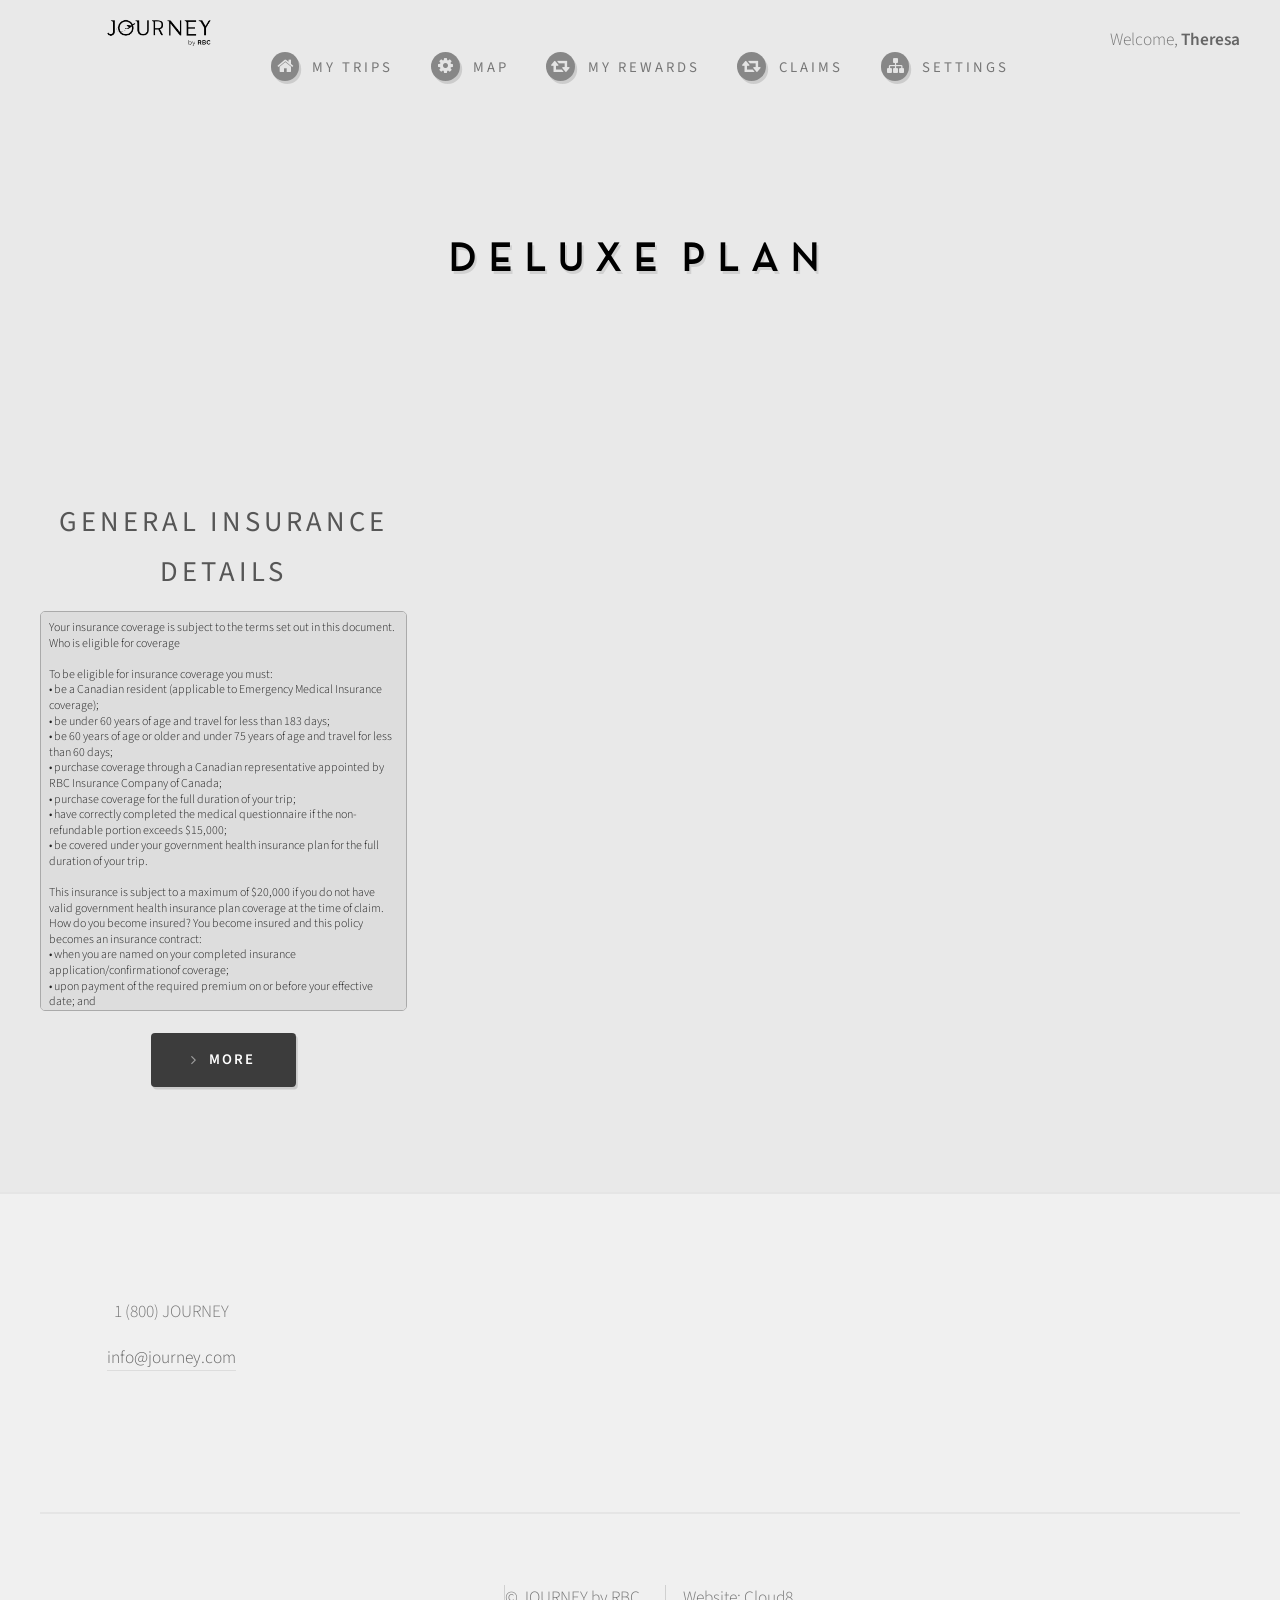
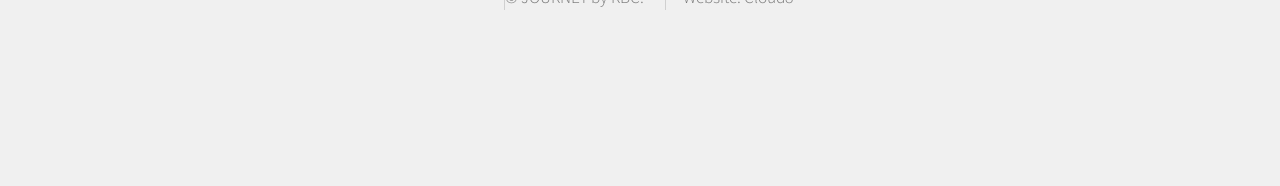
==== commit 049cd11d: "updating maps" ====
--- a/public/deluxe.html
+++ b/public/deluxe.html
@@ -36,7 +36,7 @@
 				<nav id="nav">
 					<ul>
 						<li><a class="icon fa-home" href="home.html"><span>My Trips</span></a></li>
-						<li><a class="icon fa-cog" href="left-sidebar.html"><span>Map</span></a></li>
+						<li><a class="icon fa-cog" href="maps/index.html"><span>Map</span></a></li>
 						<li><a class="icon fa-retweet" href="rewards.html"><span>My Rewards</span></a></li>
 						<li><a class="icon fa-retweet" href="claim.html"><span>Claims</span></a></li>
 						<li><a class="icon fa-sitemap" href="no-sidebar.html"><span>Settings</span></a></li>
@@ -57,7 +57,7 @@
 								<h2>General Insurance Details</h2>
 							</header>
 							<div class="tos" style="text-align:left">
-Your insurance coverage is subject to the terms set out in this document. Who is eligible for coverage? <br><br>To be eligible for insurance coverage you must: <br>• be a Canadian resident (applicable to Emergency Medical Insurance coverage); <br>• be under 60 years of age and travel for less than 183 days; <br>• be 60 years of age or older and under 75 years of age and travel for less than 60 days; <br>• purchase coverage through a Canadian representative appointed by RBC Insurance Company of Canada; <br>• purchase coverage for the full duration of your trip; <br>• have correctly completed the medical questionnaire if the non-refundable portion exceeds $15,000; <br>• be covered under your government health insurance plan for the full duration of your trip. <br><br>This insurance is subject to a maximum of $20,000 if you do not have valid government health insurance plan coverage at the time of claim. How do you become insured? You become insured and this policy becomes an insurance contract: <br>• when you are named on your completed insurance application/confirmationof coverage; <br>• upon payment of the required premium on or before your effective date; and <br>• upon completion of the medical questionnaire, where applicable. <br><br>In addition, an infant travelling with an immediate family member covered under Deluxe Package, is insured under the terms of our Emergency Medical Insurance, and we will not charge a premium for the infant’s coverage.<br><br>To be eligible for insurance coverage you must: <br>• be a Canadian resident (applicable to Emergency Medical Insurance coverage); <br>• be under 60 years of age and travel for less than 183 days; <br>• be 60 years of age or older and under 75 years of age and travel for less than 60 days; <br>• purchase coverage through a Canadian representative appointed by RBC Insurance Company of Canada; <br>• purchase coverage for the full duration of your trip; <br>• have correctly completed the medical questionnaire if the non-refundable portion exceeds $15,000; <br>• be covered under your government health insurance plan for the full duration of your trip. <br><br>This insurance is subject to a maximum of $20,000 if you do not have valid government health insurance plan coverage at the time of claim. How do you become insured? You become insured and this policy becomes an insurance contract: <br>• when you are named on your completed insurance application/confirmationof coverage; <br>• upon payment of the required premium on or before your effective date; and <br>• upon completion of the medical questionnaire, where applicable. <br><br>In addition, an infant travelling with an immediate family member covered under Deluxe Package, is insured under the terms of our Emergency Medical Insurance, and we will not charge a premium for the infant’s coverage.
+Your insurance coverage is subject to the terms set out in this document. Who is eligible for coverage <br><br>To be eligible for insurance coverage you must: <br>• be a Canadian resident (applicable to Emergency Medical Insurance coverage); <br>• be under 60 years of age and travel for less than 183 days; <br>• be 60 years of age or older and under 75 years of age and travel for less than 60 days; <br>• purchase coverage through a Canadian representative appointed by RBC Insurance Company of Canada; <br>• purchase coverage for the full duration of your trip; <br>• have correctly completed the medical questionnaire if the non-refundable portion exceeds $15,000; <br>• be covered under your government health insurance plan for the full duration of your trip. <br><br>This insurance is subject to a maximum of $20,000 if you do not have valid government health insurance plan coverage at the time of claim. How do you become insured? You become insured and this policy becomes an insurance contract: <br>• when you are named on your completed insurance application/confirmationof coverage; <br>• upon payment of the required premium on or before your effective date; and <br>• upon completion of the medical questionnaire, where applicable. <br><br>In addition, an infant travelling with an immediate family member covered under Deluxe Package, is insured under the terms of our Emergency Medical Insurance, and we will not charge a premium for the infant’s coverage.<br><br>To be eligible for insurance coverage you must: <br>• be a Canadian resident (applicable to Emergency Medical Insurance coverage); <br>• be under 60 years of age and travel for less than 183 days; <br>• be 60 years of age or older and under 75 years of age and travel for less than 60 days; <br>• purchase coverage through a Canadian representative appointed by RBC Insurance Company of Canada; <br>• purchase coverage for the full duration of your trip; <br>• have correctly completed the medical questionnaire if the non-refundable portion exceeds $15,000; <br>• be covered under your government health insurance plan for the full duration of your trip. <br><br>This insurance is subject to a maximum of $20,000 if you do not have valid government health insurance plan coverage at the time of claim. How do you become insured? You become insured and this policy becomes an insurance contract: <br>• when you are named on your completed insurance application/confirmationof coverage; <br>• upon payment of the required premium on or before your effective date; and <br>• upon completion of the medical questionnaire, where applicable. <br><br>In addition, an infant travelling with an immediate family member covered under Deluxe Package, is insured under the terms of our Emergency Medical Insurance, and we will not charge a premium for the infant’s coverage.
 							</div>
 							<ul class="actions">
 								<li><a href="deluxe2.html" class="button icon fa-angle-right">More</a></li>
